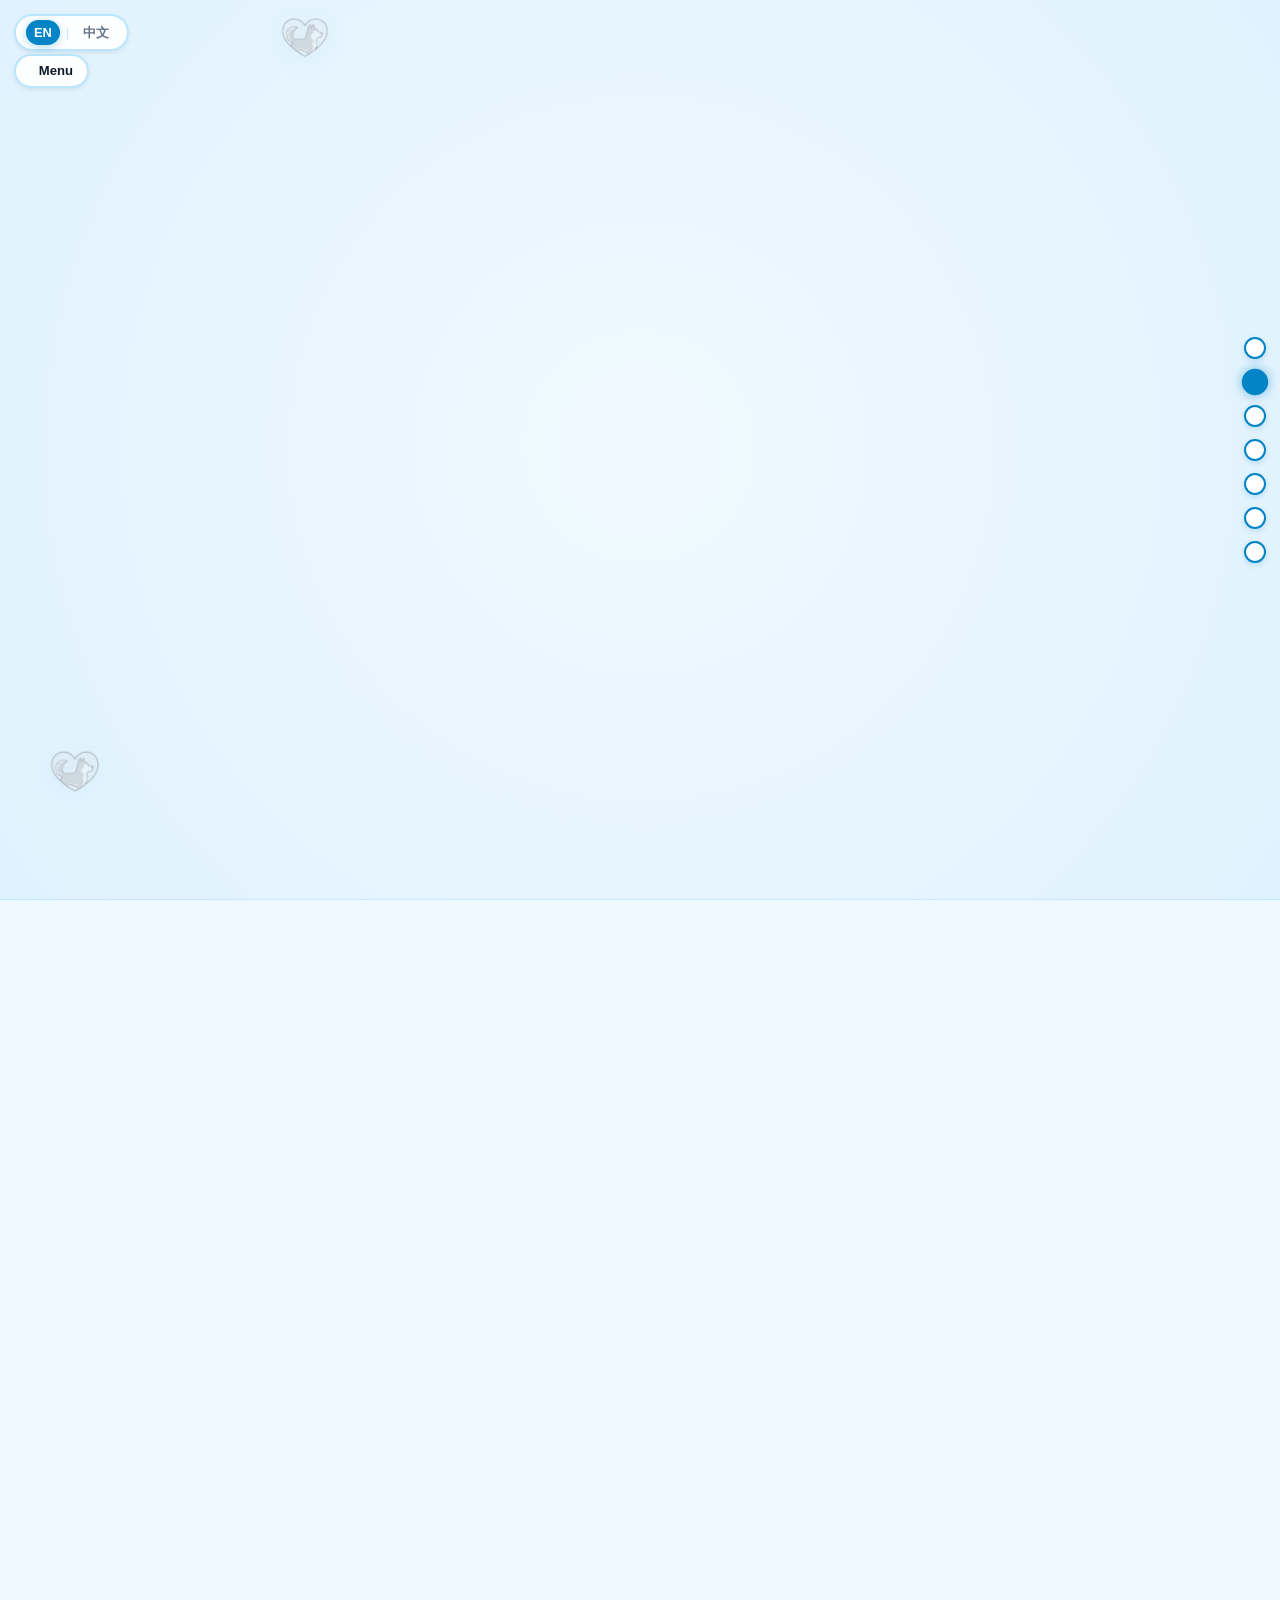
==== intro.html @ 957660ca "Add intro page, more adjustments" ====
<!DOCTYPE html>
<html lang="en">
<head>
    <meta charset="UTF-8">
    <meta name="viewport" content="width=device-width, initial-scale=1.0">
    <title>Alice & Bob's Wedding | Envelope Opening</title>
    
    <!-- Google Fonts: Playfair Display, Noto Serif TC & Quicksand -->
    <link rel="preconnect" href="https://fonts.googleapis.com">
    <link rel="preconnect" href="https://fonts.gstatic.com" crossorigin>
    <link href="https://fonts.googleapis.com/css2?family=Noto+Serif+TC:wght@500;600;700&family=Playfair+Display:ital,wght@0,500;0,600;0,700;1,400&family=Quicksand:wght@400;500;600;700&display=swap" rel="stylesheet">
    
    <!-- Bootstrap CSS -->
    <link rel="stylesheet" href="https://stackpath.bootstrapcdn.com/bootstrap/4.5.2/css/bootstrap.min.css">
    
    <!-- FontAwesome Icons -->
    <link rel="stylesheet" href="https://cdnjs.cloudflare.com/ajax/libs/font-awesome/6.4.0/css/all.min.css">
    
    <style>
        * {
            box-sizing: border-box;
            margin: 0;
            padding: 0;
        }

        html, body {
            width: 100%;
            min-height: 100vh;
            background-color: #f0f9ff;
            color: #0c4a6e;
            font-family: 'Quicksand', sans-serif;
            overflow-x: hidden;
        }

        /* 250vh scroll container to give plenty of room for scroll-driven envelope opening */
        .intro-scroll-container {
            width: 100%;
            height: 250vh;
            position: relative;
        }

        /* Sticky viewport that remains fixed at top: 0 while scrolling */
        .intro-sticky-viewport {
            position: sticky;
            top: 0;
            left: 0;
            width: 100vw;
            height: 100vh;
            overflow: hidden;
        }

        /* Fixed viewport layers so viewport remains locked while scrolling */
        .intro-underlayer {
            position: fixed;
            top: 0;
            left: 0;
            width: 100vw;
            height: 100vh;
            display: flex;
            align-items: center;
            justify-content: center;
            background: radial-gradient(circle at center, #f0f9ff 0%, #e0f2fe 100%);
            z-index: 1;
            padding: 20px;
        }

        .preview-card {
            background: rgba(255, 255, 255, 0.9);
            backdrop-filter: blur(10px);
            border: 2px solid #bae6fd;
            border-radius: 24px;
            padding: 40px 30px;
            text-align: center;
            max-width: 520px;
            width: 90%;
            box-shadow: 0 15px 35px rgba(2, 132, 199, 0.15);
        }

        .preview-subtitle {
            font-family: 'Playfair Display', serif;
            color: #0284c7;
            font-size: 1.2rem;
            letter-spacing: 2px;
            text-transform: uppercase;
            margin-bottom: 10px;
        }

        .preview-title {
            font-family: 'Playfair Display', serif;
            color: #0f172a;
            font-size: 2.2rem;
            font-weight: 700;
            margin-bottom: 15px;
        }

        .preview-date {
            background: #e0f2fe;
            color: #0369a1;
            display: inline-block;
            padding: 6px 18px;
            border-radius: 20px;
            font-weight: 700;
            margin-bottom: 25px;
        }

        .btn-enter-site {
            background: linear-gradient(135deg, #0284c7 0%, #0369a1 100%);
            color: #ffffff !important;
            font-weight: 700;
            padding: 12px 30px;
            border-radius: 25px;
            border: none;
            box-shadow: 0 4px 15px rgba(2, 132, 199, 0.3);
            text-decoration: none !important;
            display: inline-flex;
            align-items: center;
            gap: 10px;
            transition: all 0.3s ease;
        }

        .btn-enter-site:hover {
            transform: translateY(-2px);
            box-shadow: 0 8px 25px rgba(2, 132, 199, 0.4);
        }

        /* Top Overlayer: Fixed Envelope Flaps */
        .envelope-overlay {
            position: fixed;
            top: 0;
            left: 0;
            width: 100vw;
            height: 100vh;
            z-index: 10;
            pointer-events: auto;
            cursor: pointer;
            overflow: hidden;
        }

        .envelope-left {
            position: absolute;
            top: 0;
            left: 0;
            width: 100vw;
            height: 100vh;
            object-fit: contain;
            z-index: 10;
            will-change: transform;
            cursor: pointer;
        }

        .envelope-right {
            position: absolute;
            top: 0;
            left: 0;
            width: 100vw;
            height: 100vh;
            object-fit: contain;
            z-index: 11;
            filter: drop-shadow(-8px 0 20px rgba(0, 0, 0, 0.25));
            will-change: transform;
            cursor: pointer;
        }

        /* Floating Controls & Hints */
        .skip-btn {
            position: fixed;
            top: 20px;
            right: 20px;
            z-index: 100;
            background: rgba(255, 255, 255, 0.9);
            backdrop-filter: blur(8px);
            border: 2px solid #bae6fd;
            border-radius: 20px;
            padding: 6px 16px;
            color: #0369a1;
            font-weight: 700;
            font-size: 0.85rem;
            text-decoration: none !important;
            box-shadow: 0 4px 12px rgba(2, 132, 199, 0.15);
            transition: all 0.25s ease;
        }

        .skip-btn:hover {
            background: #0284c7;
            color: #ffffff;
        }

        .scroll-hint {
            position: absolute;
            bottom: 35px;
            left: 50%;
            transform: translateX(-50%);
            z-index: 20;
            background: rgba(255, 255, 255, 0.92);
            backdrop-filter: blur(8px);
            border: 2px solid #bae6fd;
            border-radius: 25px;
            padding: 10px 22px;
            color: #0c4a6e;
            font-size: 0.92rem;
            font-weight: 700;
            box-shadow: 0 4px 15px rgba(2, 132, 199, 0.25);
            cursor: pointer;
            pointer-events: auto;
            transition: opacity 0.3s ease;
            white-space: nowrap;
        }

        .anim-bounce {
            animation: bounce 2s infinite;
        }

        @keyframes bounce {
            0%, 20%, 50%, 80%, 100% { transform: translateY(0); }
            40% { transform: translateY(-8px); }
            60% { transform: translateY(-4px); }
        }
    </style>
</head>
<body>

    <!-- Skip Button -->
    <a href="index.html" class="skip-btn"><i class="fa-solid fa-paper-plane mr-1"></i> Enter Website</a>

    <!-- Scroll Container -->
    <div class="intro-scroll-container" id="scrollContainer">
        <div class="intro-sticky-viewport">
            
            <!-- Underlayer: Save The Date Preview -->
            <div class="intro-underlayer">
                <div class="preview-card shadow-lg">
                    <p class="preview-subtitle">Save The Date</p>
                    <h1 class="preview-title">Alice &amp; Bob's Wedding</h1>
                    <p class="preview-date"><i class="fa-solid fa-paw mr-2"></i>November 11, 2026</p>
                    <div>
                        <a href="index.html" class="btn-enter-site">
                            Enter Invitation Website <i class="fa-solid fa-arrow-right"></i>
                        </a>
                    </div>
                </div>
            </div>

            <!-- Overlayer: Envelope Flaps -->
            <div class="envelope-overlay" id="envelopeOverlay" onclick="openEnvelope()">
                <img src="images/envelope_left.png" alt="Envelope Left" class="envelope-left" id="envelopeLeft">
                <img src="images/envelope_right.png" alt="Envelope Right" class="envelope-layer envelope-right" id="envelopeRight">
                
                <div class="scroll-hint" id="scrollHint">
                    <i class="fa-solid fa-chevron-down mr-1 anim-bounce"></i> Scroll down or click to open
                </div>
            </div>

        </div>
    </div>

    <script>
        // Ensure scroll starts at top
        if ('scrollRestoration' in history) {
            history.scrollRestoration = 'manual';
        }
        window.scrollTo(0, 0);

        const scrollContainer = document.getElementById('scrollContainer');
        const envelopeLeft = document.getElementById('envelopeLeft');
        const envelopeRight = document.getElementById('envelopeRight');
        const scrollHint = document.getElementById('scrollHint');
        let autoRedirected = false;
        let isOpening = false;

        function updateEnvelopeScroll() {
            if (!scrollContainer || !envelopeLeft || !envelopeRight) return;
            const totalScroll = Math.max(1, scrollContainer.offsetHeight - window.innerHeight);
            const currentScroll = Math.max(0, window.scrollY);
            const progress = Math.min(1, currentScroll / totalScroll);

            // Slide left flap to left (-105%) and right flap to right (+105%)
            envelopeLeft.style.transform = `translate3d(${-progress * 105}%, 0, 0)`;
            envelopeRight.style.transform = `translate3d(${progress * 105}%, 0, 0)`;

            if (scrollHint) {
                scrollHint.style.opacity = Math.max(0, 1 - progress * 3.5).toString();
            }

            // Automatically navigate to index.html when envelope is fully opened
            if (progress >= 0.95 && !autoRedirected) {
                autoRedirected = true;
                setTimeout(() => {
                    window.location.href = 'index.html';
                }, 350);
            }
        }

        function openEnvelope() {
            if (isOpening) return;
            isOpening = true;

            const startTime = performance.now();
            const duration = 1200; // 1.2s smooth slide open animation
            const startScroll = window.scrollY;
            const totalScroll = Math.max(1, scrollContainer.offsetHeight - window.innerHeight);

            function animateStep(timestamp) {
                const elapsed = timestamp - startTime;
                const progress = Math.min(1, elapsed / duration);
                // Smooth easeOutCubic curve
                const ease = 1 - Math.pow(1 - progress, 3);
                
                const currentScroll = startScroll + (totalScroll - startScroll) * ease;
                window.scrollTo(0, currentScroll);

                if (progress < 1) {
                    requestAnimationFrame(animateStep);
                }
            }

            requestAnimationFrame(animateStep);
        }

        window.addEventListener('scroll', updateEnvelopeScroll, { passive: true });
        window.addEventListener('resize', updateEnvelopeScroll);
        window.addEventListener('load', updateEnvelopeScroll);
        updateEnvelopeScroll();
    </script>
</body>
</html>
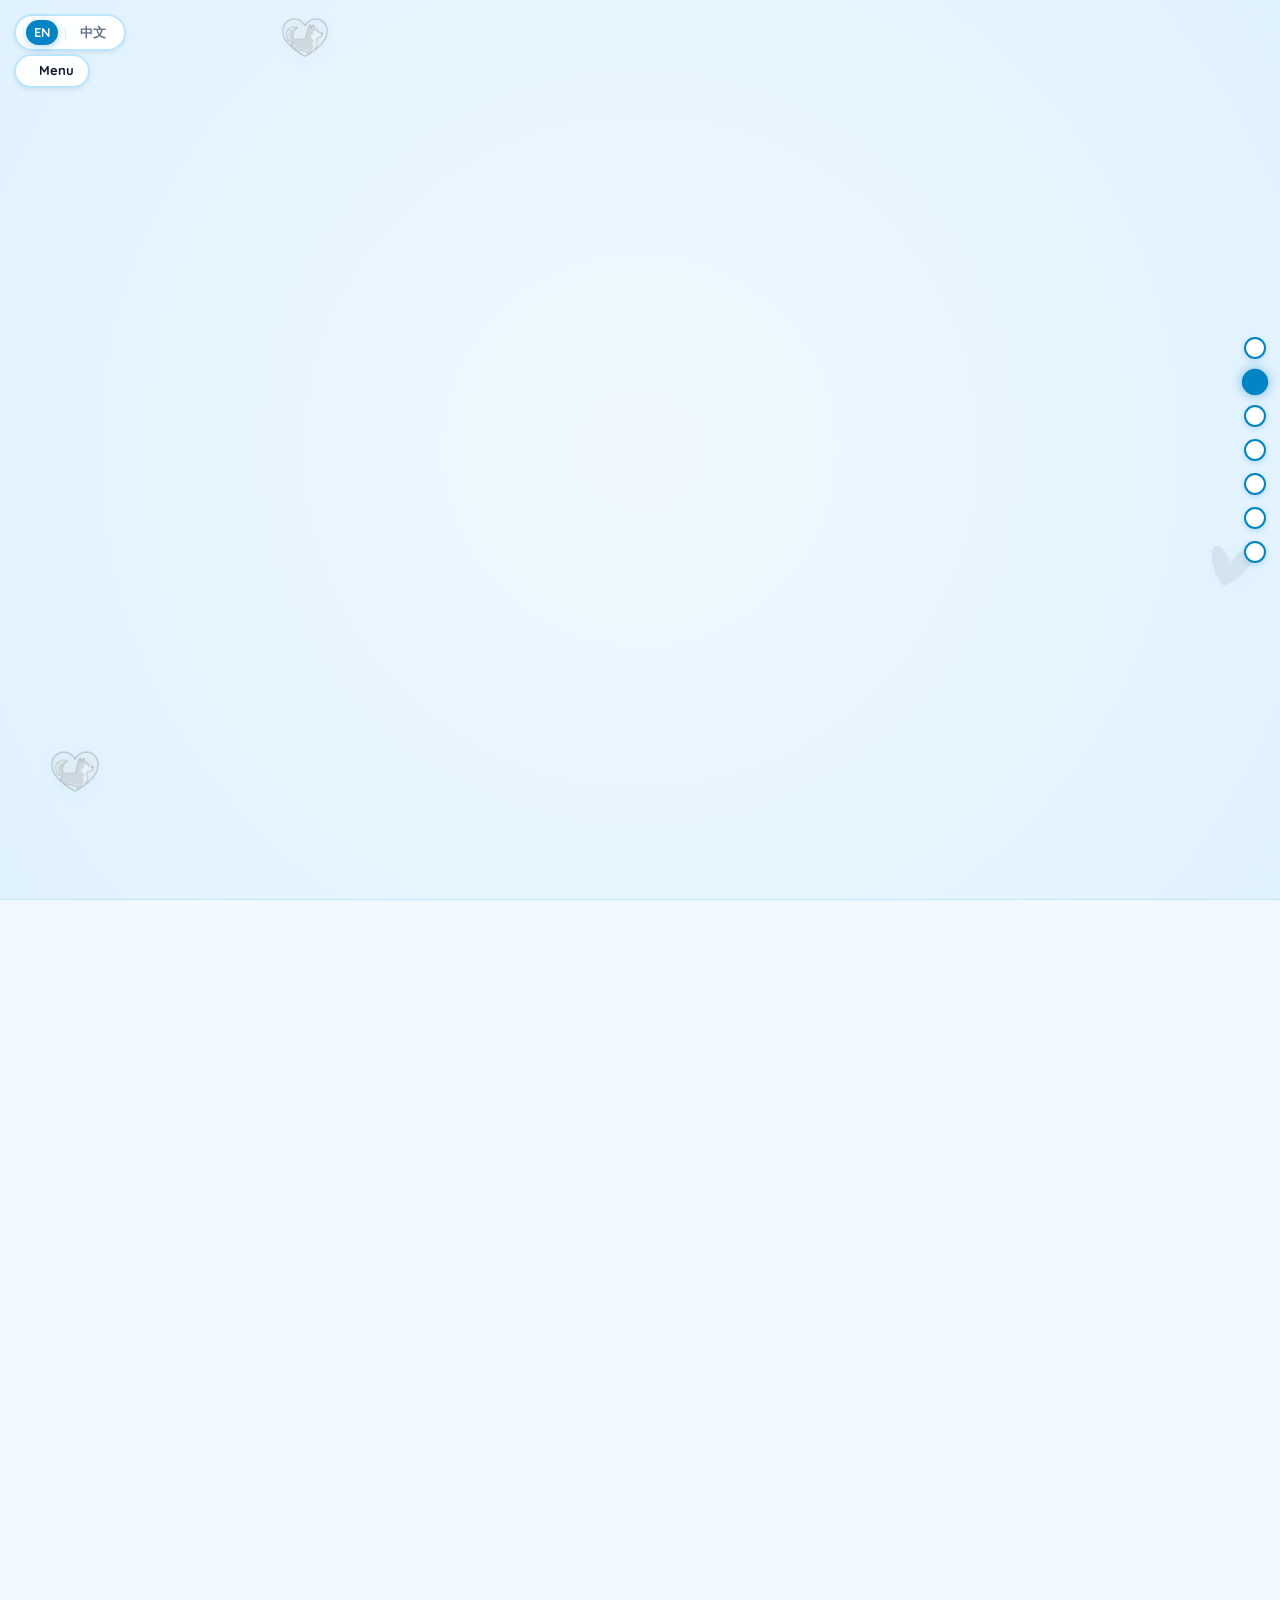
==== commit 20e68550: "swap starting page to be the intro" ====
--- a/intro.html
+++ b/intro.html
@@ -2,324 +2,12 @@
 <html lang="en">
 <head>
     <meta charset="UTF-8">
-    <meta name="viewport" content="width=device-width, initial-scale=1.0">
-    <title>Alice & Bob's Wedding | Envelope Opening</title>
-    
-    <!-- Google Fonts: Playfair Display, Noto Serif TC & Quicksand -->
-    <link rel="preconnect" href="https://fonts.googleapis.com">
-    <link rel="preconnect" href="https://fonts.gstatic.com" crossorigin>
-    <link href="https://fonts.googleapis.com/css2?family=Noto+Serif+TC:wght@500;600;700&family=Playfair+Display:ital,wght@0,500;0,600;0,700;1,400&family=Quicksand:wght@400;500;600;700&display=swap" rel="stylesheet">
-    
-    <!-- Bootstrap CSS -->
-    <link rel="stylesheet" href="https://stackpath.bootstrapcdn.com/bootstrap/4.5.2/css/bootstrap.min.css">
-    
-    <!-- FontAwesome Icons -->
-    <link rel="stylesheet" href="https://cdnjs.cloudflare.com/ajax/libs/font-awesome/6.4.0/css/all.min.css">
-    
-    <style>
-        * {
-            box-sizing: border-box;
-            margin: 0;
-            padding: 0;
-        }
-
-        html, body {
-            width: 100%;
-            min-height: 100vh;
-            background-color: #f0f9ff;
-            color: #0c4a6e;
-            font-family: 'Quicksand', sans-serif;
-            overflow-x: hidden;
-        }
-
-        /* 250vh scroll container to give plenty of room for scroll-driven envelope opening */
-        .intro-scroll-container {
-            width: 100%;
-            height: 250vh;
-            position: relative;
-        }
-
-        /* Sticky viewport that remains fixed at top: 0 while scrolling */
-        .intro-sticky-viewport {
-            position: sticky;
-            top: 0;
-            left: 0;
-            width: 100vw;
-            height: 100vh;
-            overflow: hidden;
-        }
-
-        /* Fixed viewport layers so viewport remains locked while scrolling */
-        .intro-underlayer {
-            position: fixed;
-            top: 0;
-            left: 0;
-            width: 100vw;
-            height: 100vh;
-            display: flex;
-            align-items: center;
-            justify-content: center;
-            background: radial-gradient(circle at center, #f0f9ff 0%, #e0f2fe 100%);
-            z-index: 1;
-            padding: 20px;
-        }
-
-        .preview-card {
-            background: rgba(255, 255, 255, 0.9);
-            backdrop-filter: blur(10px);
-            border: 2px solid #bae6fd;
-            border-radius: 24px;
-            padding: 40px 30px;
-            text-align: center;
-            max-width: 520px;
-            width: 90%;
-            box-shadow: 0 15px 35px rgba(2, 132, 199, 0.15);
-        }
-
-        .preview-subtitle {
-            font-family: 'Playfair Display', serif;
-            color: #0284c7;
-            font-size: 1.2rem;
-            letter-spacing: 2px;
-            text-transform: uppercase;
-            margin-bottom: 10px;
-        }
-
-        .preview-title {
-            font-family: 'Playfair Display', serif;
-            color: #0f172a;
-            font-size: 2.2rem;
-            font-weight: 700;
-            margin-bottom: 15px;
-        }
-
-        .preview-date {
-            background: #e0f2fe;
-            color: #0369a1;
-            display: inline-block;
-            padding: 6px 18px;
-            border-radius: 20px;
-            font-weight: 700;
-            margin-bottom: 25px;
-        }
-
-        .btn-enter-site {
-            background: linear-gradient(135deg, #0284c7 0%, #0369a1 100%);
-            color: #ffffff !important;
-            font-weight: 700;
-            padding: 12px 30px;
-            border-radius: 25px;
-            border: none;
-            box-shadow: 0 4px 15px rgba(2, 132, 199, 0.3);
-            text-decoration: none !important;
-            display: inline-flex;
-            align-items: center;
-            gap: 10px;
-            transition: all 0.3s ease;
-        }
-
-        .btn-enter-site:hover {
-            transform: translateY(-2px);
-            box-shadow: 0 8px 25px rgba(2, 132, 199, 0.4);
-        }
-
-        /* Top Overlayer: Fixed Envelope Flaps */
-        .envelope-overlay {
-            position: fixed;
-            top: 0;
-            left: 0;
-            width: 100vw;
-            height: 100vh;
-            z-index: 10;
-            pointer-events: auto;
-            cursor: pointer;
-            overflow: hidden;
-        }
-
-        .envelope-left {
-            position: absolute;
-            top: 0;
-            left: 0;
-            width: 100vw;
-            height: 100vh;
-            object-fit: contain;
-            z-index: 10;
-            will-change: transform;
-            cursor: pointer;
-        }
-
-        .envelope-right {
-            position: absolute;
-            top: 0;
-            left: 0;
-            width: 100vw;
-            height: 100vh;
-            object-fit: contain;
-            z-index: 11;
-            filter: drop-shadow(-8px 0 20px rgba(0, 0, 0, 0.25));
-            will-change: transform;
-            cursor: pointer;
-        }
-
-        /* Floating Controls & Hints */
-        .skip-btn {
-            position: fixed;
-            top: 20px;
-            right: 20px;
-            z-index: 100;
-            background: rgba(255, 255, 255, 0.9);
-            backdrop-filter: blur(8px);
-            border: 2px solid #bae6fd;
-            border-radius: 20px;
-            padding: 6px 16px;
-            color: #0369a1;
-            font-weight: 700;
-            font-size: 0.85rem;
-            text-decoration: none !important;
-            box-shadow: 0 4px 12px rgba(2, 132, 199, 0.15);
-            transition: all 0.25s ease;
-        }
-
-        .skip-btn:hover {
-            background: #0284c7;
-            color: #ffffff;
-        }
-
-        .scroll-hint {
-            position: absolute;
-            bottom: 35px;
-            left: 50%;
-            transform: translateX(-50%);
-            z-index: 20;
-            background: rgba(255, 255, 255, 0.92);
-            backdrop-filter: blur(8px);
-            border: 2px solid #bae6fd;
-            border-radius: 25px;
-            padding: 10px 22px;
-            color: #0c4a6e;
-            font-size: 0.92rem;
-            font-weight: 700;
-            box-shadow: 0 4px 15px rgba(2, 132, 199, 0.25);
-            cursor: pointer;
-            pointer-events: auto;
-            transition: opacity 0.3s ease;
-            white-space: nowrap;
-        }
-
-        .anim-bounce {
-            animation: bounce 2s infinite;
-        }
-
-        @keyframes bounce {
-            0%, 20%, 50%, 80%, 100% { transform: translateY(0); }
-            40% { transform: translateY(-8px); }
-            60% { transform: translateY(-4px); }
-        }
-    </style>
+    <meta http-equiv="refresh" content="0; url=index.html">
+    <title>Redirecting to Intro...</title>
 </head>
 <body>
-
-    <!-- Skip Button -->
-    <a href="index.html" class="skip-btn"><i class="fa-solid fa-paper-plane mr-1"></i> Enter Website</a>
-
-    <!-- Scroll Container -->
-    <div class="intro-scroll-container" id="scrollContainer">
-        <div class="intro-sticky-viewport">
-            
-            <!-- Underlayer: Save The Date Preview -->
-            <div class="intro-underlayer">
-                <div class="preview-card shadow-lg">
-                    <p class="preview-subtitle">Save The Date</p>
-                    <h1 class="preview-title">Alice &amp; Bob's Wedding</h1>
-                    <p class="preview-date"><i class="fa-solid fa-paw mr-2"></i>November 11, 2026</p>
-                    <div>
-                        <a href="index.html" class="btn-enter-site">
-                            Enter Invitation Website <i class="fa-solid fa-arrow-right"></i>
-                        </a>
-                    </div>
-                </div>
-            </div>
-
-            <!-- Overlayer: Envelope Flaps -->
-            <div class="envelope-overlay" id="envelopeOverlay" onclick="openEnvelope()">
-                <img src="images/envelope_left.png" alt="Envelope Left" class="envelope-left" id="envelopeLeft">
-                <img src="images/envelope_right.png" alt="Envelope Right" class="envelope-layer envelope-right" id="envelopeRight">
-                
-                <div class="scroll-hint" id="scrollHint">
-                    <i class="fa-solid fa-chevron-down mr-1 anim-bounce"></i> Scroll down or click to open
-                </div>
-            </div>
-
-        </div>
-    </div>
-
     <script>
-        // Ensure scroll starts at top
-        if ('scrollRestoration' in history) {
-            history.scrollRestoration = 'manual';
-        }
-        window.scrollTo(0, 0);
-
-        const scrollContainer = document.getElementById('scrollContainer');
-        const envelopeLeft = document.getElementById('envelopeLeft');
-        const envelopeRight = document.getElementById('envelopeRight');
-        const scrollHint = document.getElementById('scrollHint');
-        let autoRedirected = false;
-        let isOpening = false;
-
-        function updateEnvelopeScroll() {
-            if (!scrollContainer || !envelopeLeft || !envelopeRight) return;
-            const totalScroll = Math.max(1, scrollContainer.offsetHeight - window.innerHeight);
-            const currentScroll = Math.max(0, window.scrollY);
-            const progress = Math.min(1, currentScroll / totalScroll);
-
-            // Slide left flap to left (-105%) and right flap to right (+105%)
-            envelopeLeft.style.transform = `translate3d(${-progress * 105}%, 0, 0)`;
-            envelopeRight.style.transform = `translate3d(${progress * 105}%, 0, 0)`;
-
-            if (scrollHint) {
-                scrollHint.style.opacity = Math.max(0, 1 - progress * 3.5).toString();
-            }
-
-            // Automatically navigate to index.html when envelope is fully opened
-            if (progress >= 0.95 && !autoRedirected) {
-                autoRedirected = true;
-                setTimeout(() => {
-                    window.location.href = 'index.html';
-                }, 350);
-            }
-        }
-
-        function openEnvelope() {
-            if (isOpening) return;
-            isOpening = true;
-
-            const startTime = performance.now();
-            const duration = 1200; // 1.2s smooth slide open animation
-            const startScroll = window.scrollY;
-            const totalScroll = Math.max(1, scrollContainer.offsetHeight - window.innerHeight);
-
-            function animateStep(timestamp) {
-                const elapsed = timestamp - startTime;
-                const progress = Math.min(1, elapsed / duration);
-                // Smooth easeOutCubic curve
-                const ease = 1 - Math.pow(1 - progress, 3);
-                
-                const currentScroll = startScroll + (totalScroll - startScroll) * ease;
-                window.scrollTo(0, currentScroll);
-
-                if (progress < 1) {
-                    requestAnimationFrame(animateStep);
-                }
-            }
-
-            requestAnimationFrame(animateStep);
-        }
-
-        window.addEventListener('scroll', updateEnvelopeScroll, { passive: true });
-        window.addEventListener('resize', updateEnvelopeScroll);
-        window.addEventListener('load', updateEnvelopeScroll);
-        updateEnvelopeScroll();
+        window.location.href = 'index.html';
     </script>
 </body>
 </html>
